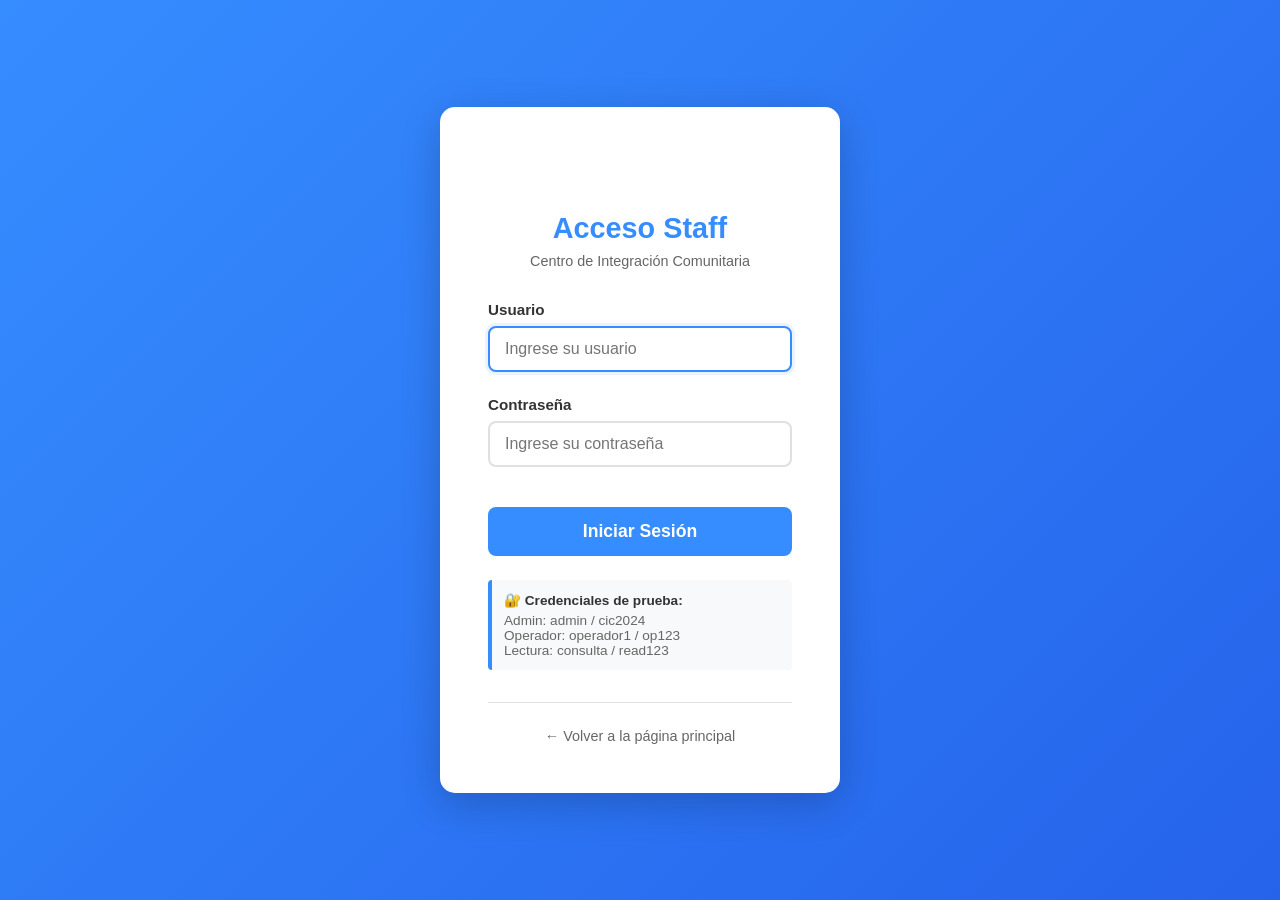
==== admin-login.html @ 48bb4040 "trayendo cambios a rama pico" ====
<!DOCTYPE html>
<html lang="es">

<head>
    <meta charset="UTF-8">
    <meta name="viewport" content="width=device-width, initial-scale=1.0">
    <title>Acceso Staff - CIC</title>
    <link rel="icon" href="/Icons/icono-pavon-arriba.jpeg" type="image/png">
    <style>
        * {
            margin: 0;
            padding: 0;
            box-sizing: border-box;
        }

        body {
            font-family: Arial, sans-serif;
            background: linear-gradient(135deg, #368dff 0%, #2563eb 100%);
            min-height: 100vh;
            display: flex;
            justify-content: center;
            align-items: center;
            padding: 20px;
        }

        .login-container {
            background: white;
            padding: 3rem;
            border-radius: 15px;
            box-shadow: 0 10px 40px rgba(0, 0, 0, 0.2);
            width: 100%;
            max-width: 400px;
            animation: slideIn 0.5s ease;
        }

        @keyframes slideIn {
            from {
                opacity: 0;
                transform: translateY(-30px);
            }
            to {
                opacity: 1;
                transform: translateY(0);
            }
        }

        .logo-container {
            text-align: center;
            margin-bottom: 2rem;
        }

        .logo-container img {
            width: 100px;
            height: auto;
            margin-bottom: 1rem;
        }

        h1 {
            color: #368dff;
            text-align: center;
            font-size: 1.8rem;
            margin-bottom: 0.5rem;
        }

        .subtitle {
            text-align: center;
            color: #666;
            font-size: 0.9rem;
            margin-bottom: 2rem;
        }

        .form-group {
            margin-bottom: 1.5rem;
        }

        label {
            display: block;
            color: #333;
            font-weight: 600;
            margin-bottom: 0.5rem;
            font-size: 0.95rem;
        }

        input {
            width: 100%;
            padding: 12px 15px;
            border: 2px solid #e0e0e0;
            border-radius: 8px;
            font-size: 1rem;
            transition: all 0.3s;
        }

        input:focus {
            outline: none;
            border-color: #368dff;
            box-shadow: 0 0 0 3px rgba(54, 141, 255, 0.1);
        }

        .btn-login {
            width: 100%;
            padding: 14px;
            background: #368dff;
            color: white;
            border: none;
            border-radius: 8px;
            font-size: 1.1rem;
            font-weight: 600;
            cursor: pointer;
            transition: all 0.3s;
            margin-top: 1rem;
        }

        .btn-login:hover {
            background: #2979ff;
            transform: translateY(-2px);
            box-shadow: 0 5px 15px rgba(54, 141, 255, 0.3);
        }

        .btn-login:active {
            transform: translateY(0);
        }

        .error-message {
            background: #fee;
            color: #c33;
            padding: 12px;
            border-radius: 8px;
            text-align: center;
            margin-top: 1rem;
            display: none;
            animation: shake 0.5s;
        }

        @keyframes shake {
            0%, 100% { transform: translateX(0); }
            25% { transform: translateX(-10px); }
            75% { transform: translateX(10px); }
        }

        .back-link {
            text-align: center;
            margin-top: 2rem;
            padding-top: 1.5rem;
            border-top: 1px solid #e0e0e0;
        }

        .back-link a {
            color: #666;
            text-decoration: none;
            font-size: 0.9rem;
            transition: color 0.3s;
        }

        .back-link a:hover {
            color: #368dff;
        }

        .credentials-hint {
            background: #f8f9fa;
            border-left: 4px solid #368dff;
            padding: 12px;
            margin-top: 1.5rem;
            border-radius: 4px;
            font-size: 0.85rem;
            color: #666;
        }

        .credentials-hint strong {
            color: #333;
            display: block;
            margin-bottom: 5px;
        }

        @media (max-width: 480px) {
            .login-container {
                padding: 2rem 1.5rem;
            }

            h1 {
                font-size: 1.5rem;
            }
        }
    </style>
</head>

<body>
    <div class="login-container">
        <div class="logo-container">
            <img src="/Images/LOGO-BLANCO-PNG-RGB.webp" alt="Logo CIC">
            <h1>Acceso Staff</h1>
            <p class="subtitle">Centro de Integración Comunitaria</p>
        </div>

        <form id="loginForm">
            <div class="form-group">
                <label for="username">Usuario</label>
                <input type="text" id="username" placeholder="Ingrese su usuario" required autofocus>
            </div>

            <div class="form-group">
                <label for="password">Contraseña</label>
                <input type="password" id="password" placeholder="Ingrese su contraseña" required>
            </div>

            <button type="submit" class="btn-login">Iniciar Sesión</button>

            <div class="error-message" id="errorMessage">
                Usuario o contraseña incorrectos
            </div>
        </form>

        <!-- Ayuda temporal para desarrollo - QUITAR EN PRODUCCIÓN -->
        <div class="credentials-hint">
            <strong>🔐 Credenciales de prueba:</strong>
            Admin: admin / cic2024<br>
            Operador: operador1 / op123<br>
            Lectura: consulta / read123
        </div>

        <div class="back-link">
            <a href="index.html">← Volver a la página principal</a>
        </div>
    </div>

    <script>
        // Base de datos de usuarios
        const USERS_DATABASE = {
            'admin': { password: 'cic2024', role: 'admin', email: 'admin@cic.gob.ar' },
            'administrador': { password: 'pavon123', role: 'admin', email: 'admin2@cic.gob.ar' },
            'operador1': { password: 'op123', role: 'operador', email: 'operador@cic.gob.ar' },
            'consulta': { password: 'read123', role: 'lectura', email: 'consulta@cic.gob.ar' }
        };

        document.getElementById('loginForm').addEventListener('submit', function(e) {
            e.preventDefault();
            
            const username = document.getElementById('username').value.trim();
            const password = document.getElementById('password').value;
            const errorDiv = document.getElementById('errorMessage');
            
            // Verificar credenciales
            const user = USERS_DATABASE[username];
            
            if (user && user.password === password) {
                // Login exitoso
                sessionStorage.setItem('isLoggedIn', 'true');
                sessionStorage.setItem('currentUser', username);
                sessionStorage.setItem('userRole', user.role);
                
                // Mantener compatibilidad con sistema anterior para admins
                if (user.role === 'admin') {
                    sessionStorage.setItem('isAdmin', 'true');
                    sessionStorage.setItem('adminUser', username);
                }
                
                // Redirigir al panel de administración
                window.location.href = 'admin.html';
            } else {
                // Login fallido
                errorDiv.style.display = 'block';
                document.getElementById('password').value = '';
                document.getElementById('password').focus();
                
                // Ocultar mensaje después de 3 segundos
                setTimeout(() => {
                    errorDiv.style.display = 'none';
                }, 3000);
            }
        });

        // Verificar si ya hay sesión activa
        window.addEventListener('load', function() {
            const isLoggedIn = sessionStorage.getItem('isLoggedIn');
            if (isLoggedIn === 'true') {
                // Ya hay sesión, redirigir al panel
                window.location.href = 'admin.html';
            }
        });
    </script>
</body>

</html>
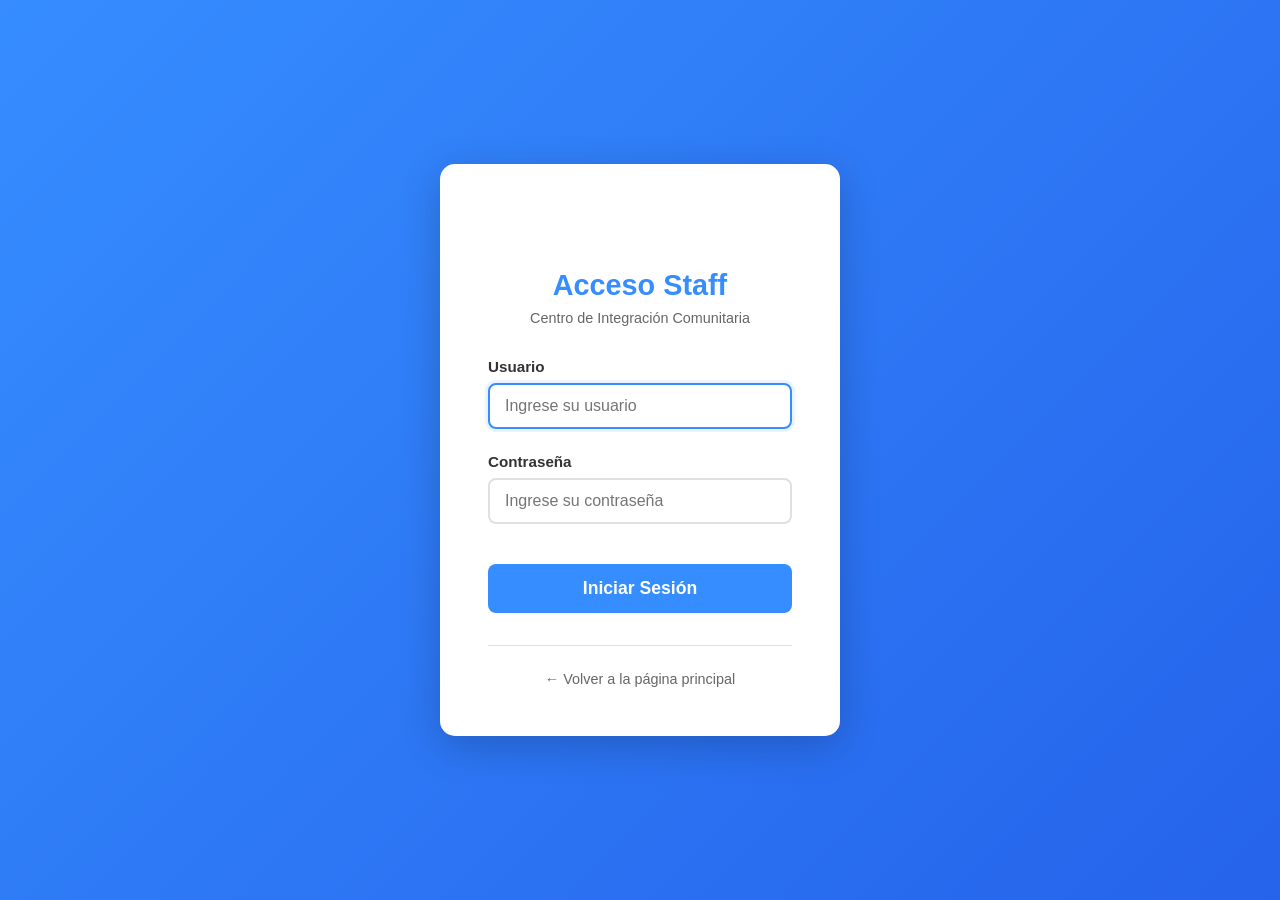
==== commit 653b4df0: "cambios" ====
--- a/admin-login.html
+++ b/admin-login.html
@@ -210,12 +210,14 @@
         </form>
 
         <!-- Ayuda temporal para desarrollo - QUITAR EN PRODUCCIÓN -->
-        <div class="credentials-hint">
+        
+        <!--<div class="credentials-hint">
             <strong>🔐 Credenciales de prueba:</strong>
             Admin: admin / cic2024<br>
             Operador: operador1 / op123<br>
             Lectura: consulta / read123
         </div>
+-->
 
         <div class="back-link">
             <a href="index.html">← Volver a la página principal</a>
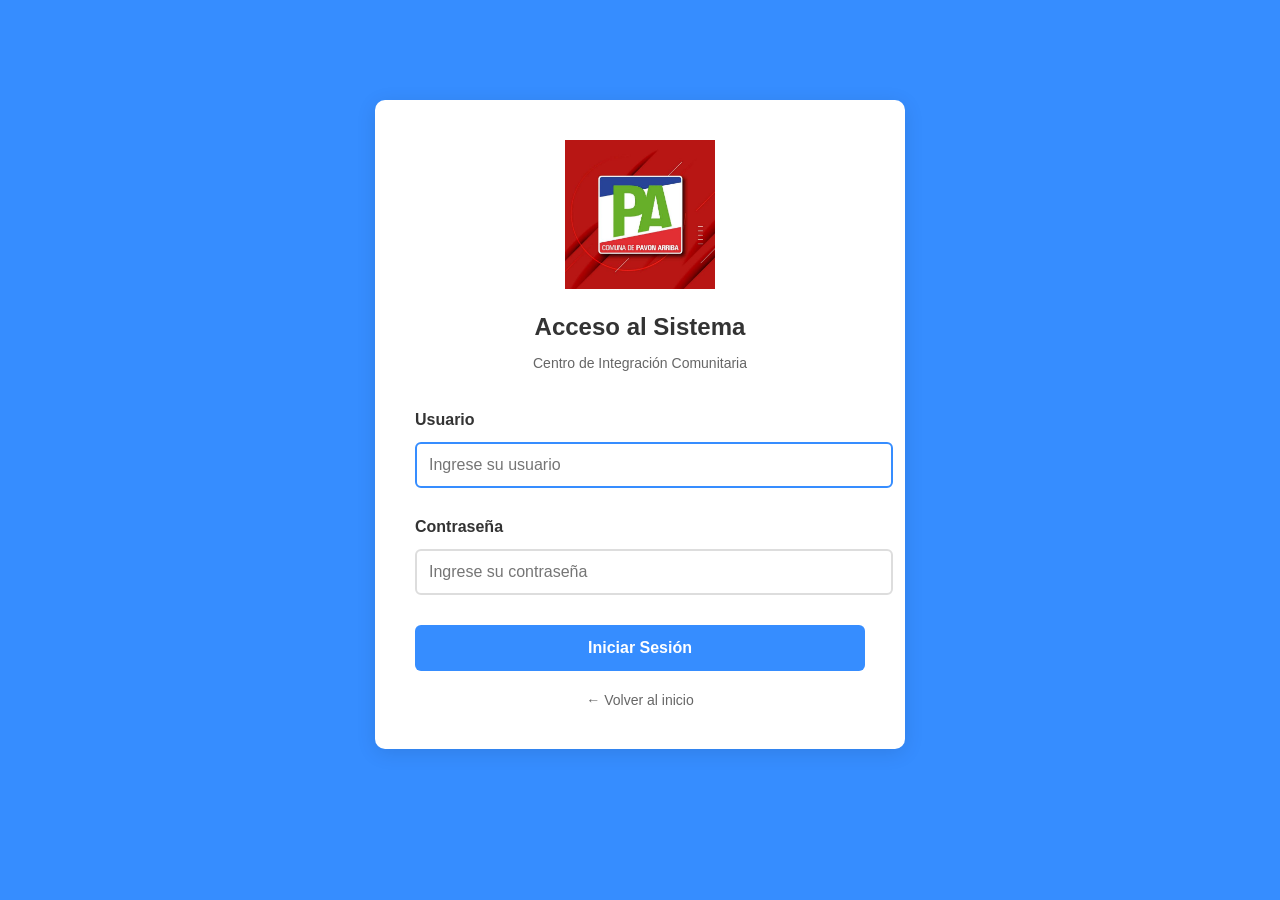
==== commit 89b265c9: "sistema completo" ====
--- a/admin-login.html
+++ b/admin-login.html
@@ -1,284 +1,310 @@
 <!DOCTYPE html>
 <html lang="es">
-
 <head>
-    <meta charset="UTF-8">
-    <meta name="viewport" content="width=device-width, initial-scale=1.0">
-    <title>Acceso Staff - CIC</title>
-    <link rel="icon" href="/Icons/icono-pavon-arriba.jpeg" type="image/png">
-    <style>
-        * {
-            margin: 0;
-            padding: 0;
-            box-sizing: border-box;
-        }
-
-        body {
-            font-family: Arial, sans-serif;
-            background: linear-gradient(135deg, #368dff 0%, #2563eb 100%);
-            min-height: 100vh;
-            display: flex;
-            justify-content: center;
-            align-items: center;
-            padding: 20px;
-        }
-
-        .login-container {
-            background: white;
-            padding: 3rem;
-            border-radius: 15px;
-            box-shadow: 0 10px 40px rgba(0, 0, 0, 0.2);
-            width: 100%;
-            max-width: 400px;
-            animation: slideIn 0.5s ease;
-        }
-
-        @keyframes slideIn {
-            from {
-                opacity: 0;
-                transform: translateY(-30px);
-            }
-            to {
-                opacity: 1;
-                transform: translateY(0);
-            }
-        }
-
-        .logo-container {
-            text-align: center;
-            margin-bottom: 2rem;
-        }
-
-        .logo-container img {
-            width: 100px;
-            height: auto;
-            margin-bottom: 1rem;
-        }
-
-        h1 {
-            color: #368dff;
-            text-align: center;
-            font-size: 1.8rem;
-            margin-bottom: 0.5rem;
-        }
-
-        .subtitle {
-            text-align: center;
-            color: #666;
-            font-size: 0.9rem;
-            margin-bottom: 2rem;
-        }
-
-        .form-group {
-            margin-bottom: 1.5rem;
-        }
-
-        label {
-            display: block;
-            color: #333;
-            font-weight: 600;
-            margin-bottom: 0.5rem;
-            font-size: 0.95rem;
-        }
-
-        input {
-            width: 100%;
-            padding: 12px 15px;
-            border: 2px solid #e0e0e0;
-            border-radius: 8px;
-            font-size: 1rem;
-            transition: all 0.3s;
-        }
-
-        input:focus {
-            outline: none;
-            border-color: #368dff;
-            box-shadow: 0 0 0 3px rgba(54, 141, 255, 0.1);
-        }
-
-        .btn-login {
-            width: 100%;
-            padding: 14px;
-            background: #368dff;
-            color: white;
-            border: none;
-            border-radius: 8px;
-            font-size: 1.1rem;
-            font-weight: 600;
-            cursor: pointer;
-            transition: all 0.3s;
-            margin-top: 1rem;
-        }
-
-        .btn-login:hover {
-            background: #2979ff;
-            transform: translateY(-2px);
-            box-shadow: 0 5px 15px rgba(54, 141, 255, 0.3);
-        }
-
-        .btn-login:active {
-            transform: translateY(0);
-        }
-
-        .error-message {
-            background: #fee;
-            color: #c33;
-            padding: 12px;
-            border-radius: 8px;
-            text-align: center;
-            margin-top: 1rem;
-            display: none;
-            animation: shake 0.5s;
-        }
-
-        @keyframes shake {
-            0%, 100% { transform: translateX(0); }
-            25% { transform: translateX(-10px); }
-            75% { transform: translateX(10px); }
-        }
-
-        .back-link {
-            text-align: center;
-            margin-top: 2rem;
-            padding-top: 1.5rem;
-            border-top: 1px solid #e0e0e0;
-        }
-
-        .back-link a {
-            color: #666;
-            text-decoration: none;
-            font-size: 0.9rem;
-            transition: color 0.3s;
-        }
-
-        .back-link a:hover {
-            color: #368dff;
-        }
-
-        .credentials-hint {
-            background: #f8f9fa;
-            border-left: 4px solid #368dff;
-            padding: 12px;
-            margin-top: 1.5rem;
-            border-radius: 4px;
-            font-size: 0.85rem;
-            color: #666;
-        }
-
-        .credentials-hint strong {
-            color: #333;
-            display: block;
-            margin-bottom: 5px;
-        }
-
-        @media (max-width: 480px) {
-            .login-container {
-                padding: 2rem 1.5rem;
-            }
-
-            h1 {
-                font-size: 1.5rem;
-            }
-        }
-    </style>
+  <meta charset="UTF-8">
+  <meta name="viewport" content="width=device-width, initial-scale=1.0">
+  <title>Login Administrativo - CIC</title>
+  <link rel="stylesheet" href="Styles/formulario.css">
+  <link rel="icon" href="Icons/icono-pavon-arriba.jpeg" type="image/png">
+  <style>
+    .login-container {
+      max-width: 450px;
+      margin: 100px auto;
+      background: white;
+      padding: 40px;
+      border-radius: 10px;
+      box-shadow: 0 4px 20px rgba(0,0,0,0.1);
+    }
+    
+    .login-header {
+      text-align: center;
+      margin-bottom: 30px;
+    }
+    
+    .login-header img {
+      max-width: 150px;
+      margin-bottom: 20px;
+    }
+    
+    .login-header h2 {
+      color: #333;
+      margin: 0;
+    }
+    
+    .login-form {
+      display: flex;
+      flex-direction: column;
+      gap: 20px;
+    }
+    
+    .form-group {
+      display: flex;
+      flex-direction: column;
+    }
+    
+    .form-group label {
+      font-weight: 600;
+      margin-bottom: 8px;
+      color: #333;
+    }
+    
+    .form-group input {
+      padding: 12px;
+      border: 2px solid #ddd;
+      border-radius: 6px;
+      font-size: 16px;
+      transition: border-color 0.3s;
+    }
+    
+    .form-group input:focus {
+      outline: none;
+      border-color: #368dff;
+    }
+    
+    .login-button {
+      background: #368dff;
+      color: white;
+      padding: 14px;
+      border: none;
+      border-radius: 6px;
+      font-size: 16px;
+      font-weight: 600;
+      cursor: pointer;
+      transition: background 0.3s;
+    }
+    
+    .login-button:hover {
+      background: #2870d4;
+    }
+    
+    .error-message {
+      background: #f8d7da;
+      color: #842029;
+      padding: 12px;
+      border-radius: 6px;
+      text-align: center;
+      display: none;
+    }
+    
+    .success-message {
+      background: #d1e7dd;
+      color: #0f5132;
+      padding: 12px;
+      border-radius: 6px;
+      text-align: center;
+      display: none;
+    }
+    
+    .back-link {
+      text-align: center;
+      margin-top: 20px;
+    }
+    
+    .back-link a {
+      color: #666;
+      text-decoration: none;
+      font-size: 14px;
+    }
+    
+    .back-link a:hover {
+      color: #368dff;
+    }
+  </style>
 </head>
-
 <body>
-    <div class="login-container">
-        <div class="logo-container">
-            <img src="/Images/LOGO-BLANCO-PNG-RGB.webp" alt="Logo CIC">
-            <h1>Acceso Staff</h1>
-            <p class="subtitle">Centro de Integración Comunitaria</p>
-        </div>
-
-        <form id="loginForm">
-            <div class="form-group">
-                <label for="username">Usuario</label>
-                <input type="text" id="username" placeholder="Ingrese su usuario" required autofocus>
-            </div>
-
-            <div class="form-group">
-                <label for="password">Contraseña</label>
-                <input type="password" id="password" placeholder="Ingrese su contraseña" required>
-            </div>
-
-            <button type="submit" class="btn-login">Iniciar Sesión</button>
-
-            <div class="error-message" id="errorMessage">
-                Usuario o contraseña incorrectos
-            </div>
-        </form>
-
-        <!-- Ayuda temporal para desarrollo - QUITAR EN PRODUCCIÓN -->
-        
-        <!--<div class="credentials-hint">
-            <strong>🔐 Credenciales de prueba:</strong>
-            Admin: admin / cic2024<br>
-            Operador: operador1 / op123<br>
-            Lectura: consulta / read123
-        </div>
--->
-
-        <div class="back-link">
-            <a href="index.html">← Volver a la página principal</a>
-        </div>
+  <div class="login-container">
+    <div class="login-header">
+      <img src="Images/PavonArriba.jpg" alt="Logo CIC">
+      <h2>Acceso al Sistema</h2>
+      <p style="color: #666; font-size: 14px;">Centro de Integración Comunitaria</p>
     </div>
-
-    <script>
-        // Base de datos de usuarios
-        const USERS_DATABASE = {
-            'admin': { password: 'cic2024', role: 'admin', email: 'admin@cic.gob.ar' },
-            'administrador': { password: 'pavon123', role: 'admin', email: 'admin2@cic.gob.ar' },
-            'operador1': { password: 'op123', role: 'operador', email: 'operador@cic.gob.ar' },
-            'consulta': { password: 'read123', role: 'lectura', email: 'consulta@cic.gob.ar' }
-        };
-
-        document.getElementById('loginForm').addEventListener('submit', function(e) {
-            e.preventDefault();
-            
-            const username = document.getElementById('username').value.trim();
-            const password = document.getElementById('password').value;
-            const errorDiv = document.getElementById('errorMessage');
-            
-            // Verificar credenciales
-            const user = USERS_DATABASE[username];
-            
-            if (user && user.password === password) {
-                // Login exitoso
-                sessionStorage.setItem('isLoggedIn', 'true');
-                sessionStorage.setItem('currentUser', username);
-                sessionStorage.setItem('userRole', user.role);
-                
-                // Mantener compatibilidad con sistema anterior para admins
-                if (user.role === 'admin') {
-                    sessionStorage.setItem('isAdmin', 'true');
-                    sessionStorage.setItem('adminUser', username);
-                }
-                
-                // Redirigir al panel de administración
-                window.location.href = 'admin.html';
-            } else {
-                // Login fallido
-                errorDiv.style.display = 'block';
-                document.getElementById('password').value = '';
-                document.getElementById('password').focus();
-                
-                // Ocultar mensaje después de 3 segundos
-                setTimeout(() => {
-                    errorDiv.style.display = 'none';
-                }, 3000);
-            }
-        });
-
-        // Verificar si ya hay sesión activa
-        window.addEventListener('load', function() {
-            const isLoggedIn = sessionStorage.getItem('isLoggedIn');
-            if (isLoggedIn === 'true') {
-                // Ya hay sesión, redirigir al panel
-                window.location.href = 'admin.html';
-            }
-        });
-    </script>
+    
+    <div class="error-message" id="errorMessage"></div>
+    <div class="success-message" id="successMessage"></div>
+    
+    <form class="login-form" id="loginForm">
+      <div class="form-group">
+        <label for="username">Usuario</label>
+        <input type="text" id="username" required autofocus placeholder="Ingrese su usuario">
+      </div>
+      
+      <div class="form-group">
+        <label for="password">Contraseña</label>
+        <input type="password" id="password" required placeholder="Ingrese su contraseña">
+      </div>
+      
+      <button type="submit" class="login-button">Iniciar Sesión</button>
+    </form>
+    
+    <div class="back-link">
+      <a href="index.html">← Volver al inicio</a>
+    </div>
+  </div>
+
+  <script>
+    // ============================================
+    // BASE DE DATOS DE USUARIOS HARDCODEADOS
+    // ============================================
+    const hardcodedUsers = {
+      'admin': { password: 'cic2024', role: 'admin' },
+      'administrador': { password: 'pavon123', role: 'admin' },
+      'operador1': { password: 'op123', role: 'operador' },
+      'consulta': { password: 'read123', role: 'lectura' }
+    };
+
+    // ============================================
+    // FUNCIONES AUXILIARES
+    // ============================================
+    function showError(message) {
+      const errorEl = document.getElementById('errorMessage');
+      errorEl.textContent = message;
+      errorEl.style.display = 'block';
+      
+      setTimeout(() => {
+        errorEl.style.display = 'none';
+      }, 4000);
+    }
+
+    function showSuccess(message) {
+      const successEl = document.getElementById('successMessage');
+      successEl.textContent = message;
+      successEl.style.display = 'block';
+      
+      setTimeout(() => {
+        successEl.style.display = 'none';
+      }, 3000);
+    }
+
+    // ============================================
+    // VERIFICAR USUARIOS CREADOS (localStorage)
+    // ============================================
+    function checkCreatedUser(username, password) {
+      const stored = localStorage.getItem('cicUsers');
+      if (!stored) return null;
+      
+      try {
+        const createdUsers = JSON.parse(stored);
+        const user = createdUsers.find(u => 
+          u.username.toLowerCase() === username.toLowerCase() &&
+          u.password === password
+        );
+        
+        if (user) {
+          // Verificar que esté activo
+          if (!user.active) {
+            return { error: 'Su cuenta está inactiva. Contacte al administrador.' };
+          }
+          
+          // Usuario válido
+          return {
+            username: user.username,
+            role: user.role,
+            email: user.email
+          };
+        }
+      } catch (e) {
+        console.error('Error verificando usuarios creados:', e);
+      }
+      
+      return null;
+    }
+
+    // ============================================
+    // ACTUALIZAR ÚLTIMO LOGIN
+    // ============================================
+    function updateLastLogin(username) {
+      const stored = localStorage.getItem('cicUsers');
+      if (!stored) return;
+      
+      try {
+        let createdUsers = JSON.parse(stored);
+        const userIndex = createdUsers.findIndex(u => 
+          u.username.toLowerCase() === username.toLowerCase()
+        );
+        
+        if (userIndex !== -1) {
+          createdUsers[userIndex].lastLogin = new Date().toISOString();
+          localStorage.setItem('cicUsers', JSON.stringify(createdUsers));
+        }
+      } catch (e) {
+        console.error('Error actualizando último login:', e);
+      }
+    }
+
+    // ============================================
+    // MANEJO DEL LOGIN
+    // ============================================
+    document.getElementById('loginForm').addEventListener('submit', function(e) {
+      e.preventDefault();
+      
+      const username = document.getElementById('username').value.trim();
+      const password = document.getElementById('password').value;
+      
+      // 1. Verificar usuarios hardcodeados primero
+      if (hardcodedUsers[username] && hardcodedUsers[username].password === password) {
+        // Login exitoso - usuario hardcodeado
+        sessionStorage.setItem('isLoggedIn', 'true');
+        sessionStorage.setItem('currentUser', username);
+        sessionStorage.setItem('userRole', hardcodedUsers[username].role);
+        
+        // Compatibilidad con código anterior
+        if (hardcodedUsers[username].role === 'admin') {
+          sessionStorage.setItem('isAdmin', 'true');
+          sessionStorage.setItem('adminUser', username);
+        }
+        
+        showSuccess('¡Bienvenido! Redirigiendo...');
+        
+        setTimeout(() => {
+          window.location.href = 'admin.html';
+        }, 1000);
+        return;
+      }
+      
+      // 2. Verificar usuarios creados (localStorage)
+      const createdUser = checkCreatedUser(username, password);
+      
+      if (createdUser) {
+        if (createdUser.error) {
+          // Usuario encontrado pero inactivo
+          showError(createdUser.error);
+          return;
+        }
+        
+        // Login exitoso - usuario creado
+        sessionStorage.setItem('isLoggedIn', 'true');
+        sessionStorage.setItem('currentUser', createdUser.username);
+        sessionStorage.setItem('userRole', createdUser.role);
+        
+        if (createdUser.role === 'admin') {
+          sessionStorage.setItem('isAdmin', 'true');
+          sessionStorage.setItem('adminUser', createdUser.username);
+        }
+        
+        // Actualizar último login
+        updateLastLogin(createdUser.username);
+        
+        showSuccess('¡Bienvenido! Redirigiendo...');
+        
+        setTimeout(() => {
+          window.location.href = 'admin.html';
+        }, 1000);
+        return;
+      }
+      
+      // 3. Usuario no encontrado o contraseña incorrecta
+      showError('Usuario o contraseña incorrectos');
+    });
+
+    // ============================================
+    // VERIFICAR SI YA ESTÁ LOGUEADO
+    // ============================================
+    window.addEventListener('DOMContentLoaded', function() {
+      const isLoggedIn = sessionStorage.getItem('isLoggedIn');
+      if (isLoggedIn === 'true') {
+        window.location.href = 'admin.html';
+      }
+    });
+  </script>
 </body>
-
 </html>
--- a/Styles/formulario.css
+++ b/Styles/formulario.css
@@ -0,0 +1,162 @@
+body {
+  font-family: Arial, sans-serif;
+  background: #368dff;
+  margin: 0;
+  padding: 0;
+}
+
+.form-con-boton {
+  display: flex;
+  gap: 20px;
+  align-items: flex-start;
+  flex-wrap: wrap; /* para que no se rompa en pantallas chicas */
+}
+
+.btn-volver {
+  display: inline-block;
+  margin-top: 10px;
+  padding: 12px 24px;
+  background-color: #45a049;
+  color: white;
+  font-size: 16px;
+  border: none;
+  border-radius: 8px;
+  text-decoration: none;
+  transition: 0.3s;
+  align-self: flex-start;
+}
+
+.btn-volver:hover {
+  background-color: #fff;
+  color: #45a049;
+  transform: scale(1.05);
+}
+
+.container {
+  max-width: 700px;
+  margin: 30px auto;
+  background: #fff;
+  padding: 20px;
+  border-radius: 10px;
+  box-shadow: 0 0 10px rgba(0, 0, 0, 0.1);
+}
+
+.icono-form {
+  width: 80px;
+  height: auto;
+  display: block;
+  margin: 10px auto; /* centrado automático */
+}
+
+h2 {
+  text-align: center;
+  color: #333;
+}
+
+fieldset {
+  margin-top: 20px;
+  border: 1px solid #ccc;
+  border-radius: 8px;
+  padding: 20px;
+  margin-bottom: 20px;
+}
+
+legend {
+  font-weight: bold;
+  padding: 0 10px;
+}
+
+label {
+  display: block;
+  margin-top: 10px;
+  font-weight: bold;
+}
+
+input,
+select {
+  padding: 10px;
+  border-radius: 5px;
+  border: 1px solid #ccc;
+  width: 100%;
+  margin-top: 5px;
+}
+
+button {
+  padding: 12px;
+  background: #4caf50;
+  border: none;
+  color: white;
+  font-size: 16px;
+  border-radius: 5px;
+  cursor: pointer;
+  margin-top: 10px;
+  width: 100%; /* ocupa todo el ancho en móviles */
+}
+
+button:hover {
+  background-color: #368dff;
+  transform: scale(1.05);
+}
+
+.preview {
+  margin-top: 10px;
+  text-align: center;
+}
+
+.preview img {
+  max-width: 200px;
+  border-radius: 10px;
+  margin-top: 10px;
+}
+
+footer {
+  text-align: center;
+  padding: 15px 0;
+  background-color: #ffffff;
+  color: #000000;
+  margin-top: auto;
+}
+
+/* 📱 Responsive */
+@media (max-width: 768px) {
+  .container {
+    width: 90%;
+    padding: 15px;
+  }
+
+  .btn-volver {
+    width: 100%; /* botón a lo ancho */
+    margin: 10px 0;
+    text-align: center;
+  }
+
+  .icono-form {
+    width: 60px;
+  }
+
+  button {
+    font-size: 14px;
+    padding: 10px;
+  }
+}
+
+@media (max-width: 480px) {
+  h2 {
+    font-size: 18px;
+  }
+
+  input,
+  select {
+    font-size: 14px;
+    padding: 8px;
+  }
+
+  button {
+    font-size: 14px;
+    padding: 10px;
+  }
+
+  .preview img {
+    max-width: 150px;
+  }
+}
